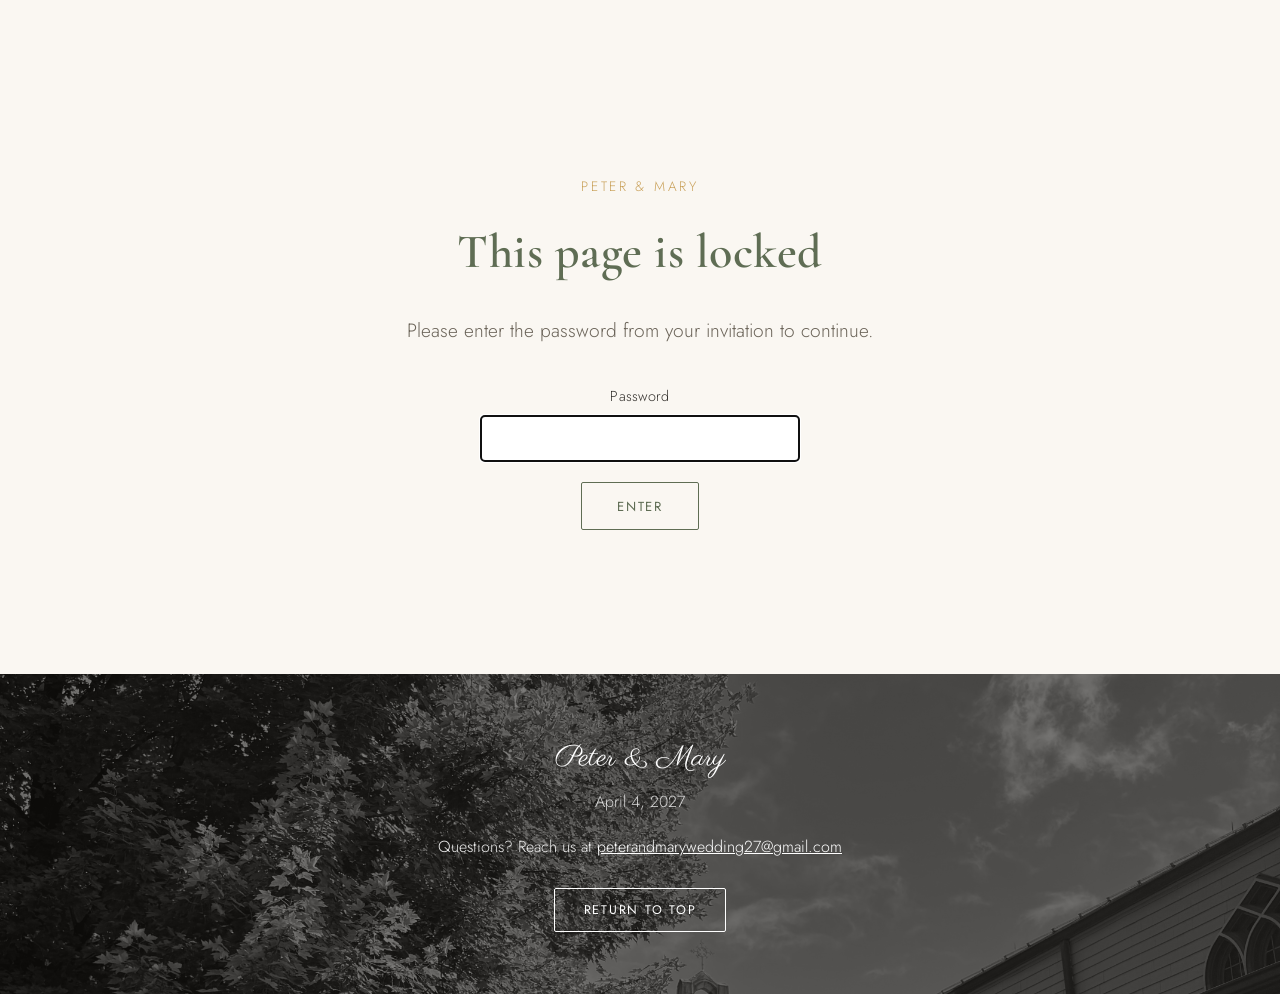
==== chase.html @ 4a9dd342 "Add a hidden pixel maze game: Get to the Altar Groom navigates a small hand-built maze to reach the " ====
<!DOCTYPE html>
<html lang="en">
<head>
  <script src="/assets/js/gate.js"></script>
  <meta charset="UTF-8" />
  <meta name="viewport" content="width=device-width, initial-scale=1.0" />
  <title>Get to the Altar | Peter &amp; Mary</title>
  <link rel="stylesheet" href="/assets/css/style.css" />
</head>
<body>
  <div data-include="/partials/nav.html"></div>

  <main>
    <section class="section">
      <div class="container">
        <p class="hero-eyebrow" style="text-align:center;">While You Wait</p>
        <h2 class="script" style="text-align:center;">Get to the Altar</h2>
        <p class="section-intro">Help the groom find his way to the bride. Arrow keys / WASD, or the buttons below on mobile.</p>

        <div class="game-stats">
          <span>Moves: <strong id="chase-moves">0</strong></span>
        </div>

        <div class="chase-board">
          <canvas id="chase-canvas"></canvas>
        </div>

        <div class="chase-dpad" aria-hidden="false">
          <span></span>
          <button class="btn btn-secondary" type="button" data-dir="up" aria-label="Move up">&uarr;</button>
          <span></span>
          <button class="btn btn-secondary" type="button" data-dir="left" aria-label="Move left">&larr;</button>
          <button class="btn btn-secondary" type="button" data-dir="down" aria-label="Move down">&darr;</button>
          <button class="btn btn-secondary" type="button" data-dir="right" aria-label="Move right">&rarr;</button>
        </div>

        <p class="game-win" id="chase-win" hidden>He made it! 🤍 See you at the altar, Peter &amp; Mary.</p>

        <p style="text-align:center; margin-top: 1.5rem;">
          <button class="btn btn-secondary" id="chase-restart" type="button">Restart</button>
        </p>
      </div>
    </section>
  </main>

  <div data-include="/partials/footer.html"></div>

  <script src="/assets/js/include.js"></script>
  <script src="/assets/js/nav.js"></script>
  <script src="/assets/js/chase.js"></script>
</body>
</html>
---- assets/css/style.css ----
@import url('https://fonts.googleapis.com/css2?family=Cormorant+Garamond:ital,wght@0,400;0,500;0,600;0,700;1,400;1,500&family=Jost:wght@300;400;500;600&family=Parisienne&display=swap');

:root {
  --color-bg: #faf7f2;
  --color-bg-alt: #ffffff;
  --color-text: #33302c;
  --color-text-soft: #6b6459;
  --color-primary: #7c8b6f;
  --color-primary-dark: #5f6d54;
  --color-sage-deep: #4a5640;
  --color-accent: #c9a15a;
  --color-blush: #ecdfd6;
  --color-border: #e3dcd0;
  --font-heading: 'Cormorant Garamond', Georgia, serif;
  --font-script: 'Parisienne', 'Brush Script MT', cursive;
  --font-body: 'Jost', 'Segoe UI', sans-serif;
  --max-width: 1080px;
  --paper-texture: url("data:image/svg+xml,%3Csvg xmlns='http://www.w3.org/2000/svg' width='200' height='200'%3E%3Cfilter id='n'%3E%3CfeTurbulence type='fractalNoise' baseFrequency='0.9' numOctaves='2' stitchTiles='stitch'/%3E%3CfeColorMatrix type='saturate' values='0'/%3E%3C/filter%3E%3Crect width='100%25' height='100%25' filter='url(%23n)' opacity='0.035'/%3E%3C/svg%3E");
}

* {
  box-sizing: border-box;
}

html {
  scroll-behavior: smooth;
}

body {
  margin: 0;
  background: var(--color-bg);
  color: var(--color-text);
  font-family: var(--font-body);
  font-weight: 300;
  line-height: 1.6;
}

h1, h2, h3, h4 {
  font-family: var(--font-heading);
  font-weight: 600;
  color: var(--color-primary-dark);
  margin: 0 0 0.5em;
  letter-spacing: 0.01em;
}

h1 { font-size: clamp(2.5rem, 6vw, 4rem); }
h2 { font-size: clamp(1.8rem, 4vw, 2.4rem); }
h3 { font-size: 1.4rem; }

p { margin: 0 0 1em; }

a { color: var(--color-primary-dark); }

.container {
  max-width: var(--max-width);
  margin: 0 auto;
  padding: 0 1.5rem;
}

/* Script accent heading, paired under a .hero-eyebrow kicker */
.script {
  font-family: var(--font-script);
  font-weight: 400;
  font-size: clamp(2.6rem, 6vw, 3.8rem);
  letter-spacing: 0;
  line-height: 1.15;
  color: var(--color-primary-dark);
  margin: 0 0 0.4em;
}

/* Header / nav */
.site-header {
  position: fixed;
  top: 0;
  left: 0;
  right: 0;
  z-index: 50;
  background: rgba(250, 247, 242, 0.95);
  backdrop-filter: blur(6px);
  border-bottom: 1px solid var(--color-border);
  transition: background 0.3s ease, border-color 0.3s ease;
}

.site-header--overlay {
  background: transparent;
  border-bottom-color: transparent;
  backdrop-filter: none;
}

.site-header-inner {
  position: relative;
  display: grid;
  grid-template-columns: 1fr auto 1fr;
  align-items: center;
  gap: 2.5rem;
  padding-top: 1.2rem;
  padding-bottom: 1.2rem;
}

.brand {
  order: 2;
  justify-self: center;
  font-family: var(--font-script);
  font-size: 2.3rem;
  font-weight: 400;
  color: var(--color-primary-dark);
  text-decoration: none;
  flex: none;
}

.site-header--overlay .brand {
  color: #fff;
}

/* Enlarge the "&" tap target invisibly, since it takes 5 quick clicks
   to find the hidden game and it's a small character to hit precisely. */
#brand-amp {
  display: inline-flex;
  align-items: center;
  justify-content: center;
  min-width: 2.75rem;
  min-height: 2.75rem;
  margin: -1rem -0.75rem;
}

.nav-toggle {
  display: none;
  flex-direction: column;
  gap: 5px;
  background: none;
  border: none;
  cursor: pointer;
  padding: 0.5rem;
  position: absolute;
  right: 1.5rem;
  top: 50%;
  transform: translateY(-50%);
}

.nav-toggle span {
  width: 24px;
  height: 2px;
  background: var(--color-text);
}

.site-header--overlay .nav-toggle span {
  background: #fff;
}

.site-nav-links {
  display: contents;
}

.site-nav-left { order: 1; justify-self: end; }
.site-nav-right { order: 3; justify-self: start; }

.site-nav ul {
  display: flex;
  gap: 1.4rem;
  list-style: none;
  margin: 0;
  padding: 0;
}

.site-nav a {
  text-decoration: none;
  color: var(--color-text);
  font-family: var(--font-heading);
  font-size: 1.1rem;
  letter-spacing: 0.12em;
  text-transform: uppercase;
  padding-bottom: 4px;
  border-bottom: 1px solid transparent;
}

.site-header--overlay .site-nav a {
  color: #fff;
}

.site-nav a:hover,
.site-nav a.active {
  color: var(--color-primary-dark);
  border-bottom-color: var(--color-accent);
}

.site-header--overlay .site-nav a:hover,
.site-header--overlay .site-nav a.active {
  color: #fff;
  border-bottom-color: #fff;
}

@media (max-width: 720px) {
  .site-header-inner {
    display: flex;
    flex-wrap: wrap;
    justify-content: center;
  }

  .brand { order: 0; justify-self: auto; }

  .nav-toggle { display: flex; }

  .site-nav-links {
    display: block;
    order: 3;
    flex-basis: 100%;
    width: 100%;
  }

  .site-nav-left,
  .site-nav-right {
    display: none;
    width: 100%;
  }

  .site-nav-links.open .site-nav-left,
  .site-nav-links.open .site-nav-right {
    display: block;
  }

  .site-nav ul {
    flex-direction: column;
    gap: 0;
    padding-bottom: 1rem;
  }

  .site-nav li {
    border-top: 1px solid var(--color-border);
  }

  .site-nav a {
    display: block;
    padding: 0.85rem 0;
  }

  .site-header--overlay .site-nav li {
    border-top-color: rgba(255, 255, 255, 0.25);
  }
}

/* Fixed header offset — every page pushes content down, except the
   full-bleed hero page which wants the header to float over the photo. */
main {
  padding-top: 96px;
}

body.has-hero-photo main {
  padding-top: 0;
}

/* Footer: full-bleed black-and-white church photo on every page */
.site-footer--photo {
  position: relative;
  overflow: hidden;
  margin-top: 4rem;
  min-height: 320px;
  display: flex;
  align-items: center;
  justify-content: center;
  padding: 3rem 1.5rem;
  text-align: center;
}

.site-footer-bg {
  position: absolute;
  inset: 0;
  width: 100%;
  height: 100%;
  object-fit: cover;
  filter: grayscale(100%);
  z-index: 0;
}

.site-footer-overlay {
  position: absolute;
  inset: 0;
  background: rgba(20, 19, 16, 0.55);
  z-index: 1;
}

.site-footer-content {
  position: relative;
  z-index: 2;
}

.site-footer-content .brand {
  display: block;
  margin-bottom: 0.4rem;
  font-size: 1.8rem;
  color: #fff;
}

.site-footer-date {
  color: rgba(255, 255, 255, 0.8);
  margin-bottom: 1.25rem;
}

.site-footer-contact {
  color: rgba(255, 255, 255, 0.9);
  margin-bottom: 1.75rem;
}

.site-footer-contact a {
  color: #fff;
}

.back-to-top {
  display: inline-block;
  padding: 0.75rem 1.8rem;
  background: transparent;
  border: 1px solid #fff;
  color: #fff;
  font-family: var(--font-body);
  font-size: 0.78rem;
  letter-spacing: 0.14em;
  text-transform: uppercase;
  cursor: pointer;
  border-radius: 2px;
  transition: background 0.2s ease, color 0.2s ease;
}

.back-to-top:hover {
  background: #fff;
  color: var(--color-primary-dark);
}

/* Hero */
.hero {
  text-align: center;
  padding: 5rem 1.5rem 4rem;
}

.hero-eyebrow {
  text-transform: uppercase;
  letter-spacing: 0.2em;
  font-size: 0.85rem;
  color: var(--color-accent);
  margin-bottom: 1rem;
}

.hero-date {
  font-size: 1.2rem;
  color: var(--color-text-soft);
  margin-bottom: 2.5rem;
}

/* Full-bleed photo hero (home page) */
.hero--photo {
  position: relative;
  min-height: 88vh;
  display: flex;
  align-items: center;
  justify-content: center;
  padding: 8rem 1.5rem 4rem;
  overflow: hidden;
}

.hero--short {
  min-height: 0;
  padding: 3.5rem 1.5rem;
}

.hero-bg {
  position: absolute;
  inset: 0;
  width: 100%;
  height: 100%;
  object-fit: cover;
  object-position: center 25%;
  filter: grayscale(100%);
  z-index: 0;
}

.hero-bg--color {
  filter: none;
}

/* Slow zoom-out on first load, like a reverse Ken Burns effect */
@keyframes heroZoomOut {
  from {
    transform: scale(1.15);
  }
  to {
    transform: scale(1);
  }
}

.hero-bg--zoom {
  animation: heroZoomOut 9s ease-out forwards;
}

@media (prefers-reduced-motion: reduce) {
  .hero-bg--zoom {
    animation: none;
  }
}

.hero-overlay {
  position: absolute;
  inset: 0;
  background: linear-gradient(180deg, rgba(30, 28, 22, 0.32) 0%, rgba(30, 28, 22, 0.5) 100%);
  z-index: 1;
}

.hero-content {
  position: relative;
  z-index: 2;
  width: 100%;
  flex: none;
}

.hero--photo .hero-eyebrow {
  color: #fff;
  opacity: 0.9;
  font-size: 1.15rem;
}

.hero--photo h1 {
  color: #fff;
  font-size: clamp(3.8rem, 11vw, 7.5rem);
}

.hero--photo .hero-date {
  color: rgba(255, 255, 255, 0.85);
  font-size: 1.65rem;
}

/* Countdown */
.countdown {
  display: flex;
  justify-content: center;
  gap: 1.5rem;
  flex-wrap: wrap;
  margin: 2rem 0;
}

.countdown-unit {
  background: var(--color-bg-alt);
  border: 1px solid var(--color-border);
  border-radius: 4px;
  padding: 1rem 1.4rem;
  min-width: 90px;
}

.countdown-unit strong {
  display: block;
  font-family: var(--font-heading);
  font-size: 2.2rem;
  color: var(--color-primary-dark);
}

.countdown-unit span {
  font-size: 0.75rem;
  text-transform: uppercase;
  letter-spacing: 0.08em;
  color: var(--color-text-soft);
}

.countdown-done {
  font-family: var(--font-heading);
  font-size: 1.6rem;
  color: var(--color-primary-dark);
}

.hero--photo .countdown-unit {
  background: rgba(255, 255, 255, 0.12);
  border-color: rgba(255, 255, 255, 0.4);
  backdrop-filter: blur(4px);
}

.hero--photo .countdown-unit strong,
.hero--photo .countdown-unit span {
  color: #fff;
}

.hero--photo .countdown-unit span {
  opacity: 0.8;
}

/* Plain countdown (no card backgrounds) — used on the countdown photo section */
.countdown--plain {
  gap: 0.5rem;
  align-items: flex-start;
}

.countdown--plain .countdown-unit {
  position: relative;
  background: none;
  border: none;
  padding: 0 0.6rem;
  min-width: 0;
}

.countdown--plain .countdown-unit strong {
  font-size: clamp(2.3rem, 6vw, 3.8rem);
  line-height: 1;
}

.countdown--plain .countdown-unit:not(:last-child)::after {
  content: ':';
  position: absolute;
  top: -0.05em;
  right: -0.6rem;
  font-family: var(--font-heading);
  font-size: clamp(2.3rem, 6vw, 3.8rem);
  line-height: 1;
  color: inherit;
}

/* Envelope + card + polaroid */
.envelope-wrap {
  text-align: center;
  padding: 1rem 0 0.5rem;
}

.envelope {
  position: relative;
  width: min(460px, 90%);
  aspect-ratio: 4096 / 3072;
  margin: 0 auto 3.5rem;
  filter: drop-shadow(0 16px 26px rgba(51, 48, 44, 0.25));
}

/* Real photographed envelope graphic — see SETUP.md for how to swap it */
.envelope-photo {
  position: absolute;
  inset: 0;
  width: 100%;
  height: 100%;
  object-fit: contain;
  z-index: 1;
}

/* Text overlaid on the blank card in the photo */
.envelope-card {
  position: absolute;
  z-index: 2;
  top: 24%;
  left: 50%;
  width: 34%;
  transform: translateX(-50%);
  text-align: center;
}

.envelope-card p {
  margin: 0 0 0.3em;
}

.envelope-names {
  font-family: var(--font-heading);
  font-size: clamp(1rem, 2.6vw, 1.4rem);
  letter-spacing: 0.06em;
  color: var(--color-primary-dark);
}

.envelope-date {
  font-family: var(--font-heading);
  font-style: italic;
  color: var(--color-text-soft);
  font-size: clamp(0.8rem, 2vw, 1rem);
}

.envelope-venue {
  font-size: clamp(0.65rem, 1.6vw, 0.78rem);
  color: var(--color-text-soft);
}

.envelope-monogram {
  position: absolute;
  z-index: 2;
  left: 50%;
  bottom: 6%;
  transform: translateX(-50%);
  margin: 0;
  font-family: var(--font-script);
  font-size: clamp(1.1rem, 3vw, 1.5rem);
  color: var(--color-primary-dark);
}

.polaroid {
  position: absolute;
  z-index: 3;
  right: -2%;
  bottom: -8%;
  width: 30%;
  background: var(--color-bg-alt);
  padding: 6px 6px 20px;
  box-shadow: 0 12px 22px rgba(51, 48, 44, 0.22);
  transform: rotate(6deg);
}

.polaroid img {
  width: 100%;
  display: block;
}

/* Scroll reveal animations */
.reveal {
  opacity: 0;
  transform: translateY(28px);
  transition: opacity 0.7s ease, transform 0.7s ease;
}

.reveal-left {
  transform: translateX(-50px);
}

.reveal-right {
  transform: translateX(50px);
}

.reveal.reveal-visible {
  opacity: 1;
  transform: none;
}

@media (prefers-reduced-motion: reduce) {
  .reveal {
    opacity: 1;
    transform: none;
    transition: none;
  }
}

/* Framed circular photo (used inline within a section, e.g. Our Story) */
.framed-photo {
  width: 220px;
  height: 220px;
  margin: 2.5rem auto 0;
  border-radius: 50%;
  overflow: hidden;
  border: 4px solid var(--color-bg-alt);
  box-shadow: 0 8px 24px rgba(51, 48, 44, 0.15);
}

.framed-photo img {
  width: 100%;
  height: 100%;
  object-fit: cover;
  display: block;
}

.framed-photo .placeholder-box {
  width: 100%;
  height: 100%;
  min-height: 0;
  border-radius: 50%;
}

/* Large rectangular framed photo (e.g. the "Just Us" home page feature) */
.feature-photo {
  width: min(660px, 88%);
  aspect-ratio: 4 / 5;
  margin: 2.5rem auto 0;
  overflow: hidden;
  border-radius: 4px;
  border: 8px solid var(--color-bg-alt);
  box-shadow: 0 14px 32px rgba(51, 48, 44, 0.2);
}

.feature-photo img {
  width: 100%;
  height: 100%;
  object-fit: cover;
  object-position: center 20%;
  display: block;
}

/* Anchor targets: offset for the sticky header */
main section[id] {
  scroll-margin-top: 96px;
}

/* Sections */
.section {
  padding: 3.5rem 0;
}

.section--alt {
  background: var(--color-bg-alt);
}

.section--paper {
  background-color: var(--color-bg);
  background-image: var(--paper-texture);
}

.section--sage {
  background-color: var(--color-sage-deep);
  background-image: var(--paper-texture);
  color: rgba(255, 255, 255, 0.9);
}

.section--sage h2,
.section--sage .script {
  color: #fff;
}

.section--sage .hero-eyebrow {
  color: rgba(255, 255, 255, 0.75);
}

.section--sage .section-intro {
  color: rgba(255, 255, 255, 0.85);
}

.section-intro {
  max-width: 640px;
  margin: 0 auto 2.5rem;
  text-align: center;
  color: var(--color-text-soft);
}

/* Buttons */
.btn {
  display: inline-block;
  padding: 0.85rem 2.2rem;
  background: transparent;
  color: var(--color-primary-dark);
  border: 1px solid var(--color-primary-dark);
  border-radius: 2px;
  text-decoration: none;
  font-family: var(--font-body);
  font-size: 0.82rem;
  letter-spacing: 0.14em;
  text-transform: uppercase;
  cursor: pointer;
  transition: background 0.2s ease, color 0.2s ease;
}

.btn:hover {
  background: var(--color-primary-dark);
  color: #fff;
}

.btn-secondary {
  color: var(--color-text);
  border: 1px solid var(--color-border);
}

.btn-secondary:hover {
  background: var(--color-primary-dark);
  border-color: var(--color-primary-dark);
  color: #fff;
}

.hero--photo .btn {
  border-color: #fff;
  color: #fff;
}

.hero--photo .btn:hover {
  background: #fff;
  color: var(--color-primary-dark);
}

.hero--photo .btn-secondary {
  border-color: rgba(255, 255, 255, 0.7);
  color: #fff;
}

.hero--photo .btn-secondary:hover {
  background: #fff;
  color: var(--color-primary-dark);
}

/* Cards / grids */
.grid {
  display: grid;
  gap: 1.75rem;
  grid-template-columns: repeat(auto-fit, minmax(240px, 1fr));
}

.card {
  background: var(--color-bg-alt);
  border: 1px solid var(--color-border);
  border-radius: 4px;
  padding: 1.75rem;
  text-align: center;
}

.card h3 {
  margin-bottom: 0.5rem;
}

/* Placeholder / TODO callouts */
.placeholder-box {
  border: 2px dashed var(--color-border);
  border-radius: 10px;
  background: #f2ede4;
  color: var(--color-text-soft);
  display: flex;
  align-items: center;
  justify-content: center;
  min-height: 160px;
  font-size: 0.9rem;
  text-align: center;
  padding: 1rem;
}

.todo-note {
  display: inline-block;
  margin-top: 0.75rem;
  padding: 0.6rem 1rem;
  border: 1px dashed var(--color-accent);
  border-radius: 8px;
  background: #fbf3e3;
  color: #8a6a24;
  font-size: 0.85rem;
}

/* Details / schedule */
.schedule {
  list-style: none;
  margin: 0;
  padding: 0;
  max-width: 640px;
  margin: 0 auto;
}

.schedule li {
  display: flex;
  align-items: flex-start;
  gap: 1.25rem;
  padding: 1.25rem 0;
  border-bottom: 1px solid var(--color-border);
}

.schedule-icon {
  flex: none;
  width: 34px;
  height: 34px;
  color: var(--color-primary-dark);
}

.schedule-icon svg {
  width: 100%;
  height: 100%;
  stroke: currentColor;
  fill: none;
  stroke-width: 1.3;
}

.schedule time {
  font-family: var(--font-heading);
  font-weight: 600;
  color: var(--color-primary-dark);
  min-width: 90px;
}

.faq {
  max-width: 700px;
  margin: 0 auto;
}

.faq-item {
  border-bottom: 1px solid var(--color-border);
  padding: 1.25rem 0;
}

.faq-item h3 {
  margin-bottom: 0.4rem;
}

.placeholder-text {
  font-style: italic;
  color: var(--color-text-soft);
}

/* Gallery: polaroid-style tilted photos */
.gallery-grid {
  display: grid;
  gap: 2rem 1.5rem;
  grid-template-columns: repeat(auto-fill, minmax(220px, 1fr));
  padding: 1rem 0 2rem;
}

.gallery-item {
  position: relative;
  border: none;
  padding: 10px 10px 40px;
  cursor: pointer;
  background: var(--color-bg-alt);
  text-align: left;
  border-radius: 2px;
  overflow: visible;
  box-shadow: 0 10px 20px rgba(51, 48, 44, 0.18);
  transform: rotate(var(--tilt, -1.5deg));
  transition: transform 0.2s ease, box-shadow 0.2s ease;
}

.gallery-item:nth-child(3n+1) { --tilt: -2deg; }
.gallery-item:nth-child(3n+2) { --tilt: 1.5deg; }
.gallery-item:nth-child(3n+3) { --tilt: -1deg; }

.gallery-item:hover,
.gallery-item:focus-visible {
  transform: rotate(0deg) scale(1.04);
  box-shadow: 0 16px 28px rgba(51, 48, 44, 0.25);
  z-index: 2;
}

.gallery-item img {
  width: 100%;
  height: 220px;
  object-fit: cover;
  display: block;
}

.gallery-item .placeholder-box {
  height: 220px;
  border-radius: 0;
}

.gallery-item figcaption {
  position: absolute;
  bottom: 10px;
  left: 10px;
  right: 10px;
  padding-top: 0.4rem;
  font-family: var(--font-script);
  font-size: 1.15rem;
  text-align: center;
  color: var(--color-text-soft);
}

.lightbox {
  position: fixed;
  inset: 0;
  background: rgba(30, 27, 22, 0.9);
  display: none;
  align-items: center;
  justify-content: center;
  z-index: 100;
  padding: 2rem;
}

.lightbox.open {
  display: flex;
}

.lightbox-content {
  max-width: 90vw;
  max-height: 85vh;
  text-align: center;
}

.lightbox-image {
  max-width: 100%;
  max-height: 75vh;
  border-radius: 8px;
}

.lightbox-caption {
  color: #fff;
  margin-top: 1rem;
  font-family: var(--font-script);
  font-size: 1.3rem;
}

.lightbox-close {
  position: absolute;
  top: 1.5rem;
  right: 1.5rem;
  background: none;
  border: none;
  color: #fff;
  font-size: 2rem;
  cursor: pointer;
  line-height: 1;
}

/* Forms */
.form {
  max-width: 560px;
  margin: 0 auto;
}

.form-row {
  margin-bottom: 1.25rem;
}

.form-row label {
  display: block;
  margin-bottom: 0.4rem;
  font-size: 0.9rem;
  letter-spacing: 0.02em;
}

.form-row input[type="text"],
.form-row input[type="number"],
.form-row input[type="password"],
.form-row select,
.form-row textarea {
  width: 100%;
  padding: 0.7rem 0.9rem;
  border: 1px solid var(--color-border);
  border-radius: 4px;
  font-family: var(--font-body);
  font-size: 1rem;
  background: var(--color-bg-alt);
  color: var(--color-text);
}

.form-row textarea {
  min-height: 100px;
  resize: vertical;
}

.radio-group {
  display: flex;
  gap: 1.5rem;
}

.radio-group label {
  display: flex;
  align-items: center;
  gap: 0.4rem;
  font-size: 1rem;
}

.form-status {
  margin-top: 1rem;
  font-size: 0.95rem;
}

.form-status.success {
  color: var(--color-primary-dark);
}

.form-status.error {
  color: #a04444;
}

/* Password gate */
.password-form {
  max-width: 320px;
}

.password-form .form-row {
  text-align: center;
}

.password-form input[type="password"] {
  text-align: center;
}

/* Game */
.game-stats {
  display: flex;
  justify-content: center;
  gap: 2rem;
  margin-bottom: 1.5rem;
  font-size: 0.95rem;
  color: var(--color-text-soft);
}

.game-board {
  display: grid;
  grid-template-columns: repeat(4, 1fr);
  gap: 0.75rem;
  max-width: 480px;
  margin: 0 auto;
}

.game-card {
  aspect-ratio: 1;
  perspective: 800px;
  background: none;
  border: none;
  padding: 0;
  cursor: pointer;
}

.game-card-inner {
  position: relative;
  width: 100%;
  height: 100%;
  transform-style: preserve-3d;
  transition: transform 0.4s ease;
  display: block;
}

.game-card.flipped .game-card-inner,
.game-card.matched .game-card-inner {
  transform: rotateY(180deg);
}

.game-card-back,
.game-card-front {
  position: absolute;
  inset: 0;
  border-radius: 10px;
  display: flex;
  align-items: center;
  justify-content: center;
  backface-visibility: hidden;
  font-size: 2rem;
}

.game-card-back {
  background: var(--color-primary);
}

.game-card-front {
  background: var(--color-bg-alt);
  border: 1px solid var(--color-border);
  transform: rotateY(180deg);
}

.game-card.matched .game-card-front {
  background: var(--color-blush);
}

.game-win {
  text-align: center;
  margin-top: 1.5rem;
  font-family: var(--font-heading);
  font-size: 1.4rem;
  color: var(--color-primary-dark);
}

.chase-board {
  display: flex;
  justify-content: center;
}

.chase-board canvas {
  max-width: 100%;
  height: auto;
  border: 1px solid var(--color-border);
  border-radius: 8px;
  image-rendering: pixelated;
}

.chase-dpad {
  display: grid;
  grid-template-columns: repeat(3, 3rem);
  grid-template-rows: repeat(2, 3rem);
  gap: 0.5rem;
  justify-content: center;
  margin: 1.5rem auto 0;
}

.chase-dpad button {
  padding: 0;
  display: flex;
  align-items: center;
  justify-content: center;
  font-size: 1.2rem;
}

@media (min-width: 720px) {
  .chase-dpad {
    display: none;
  }
}
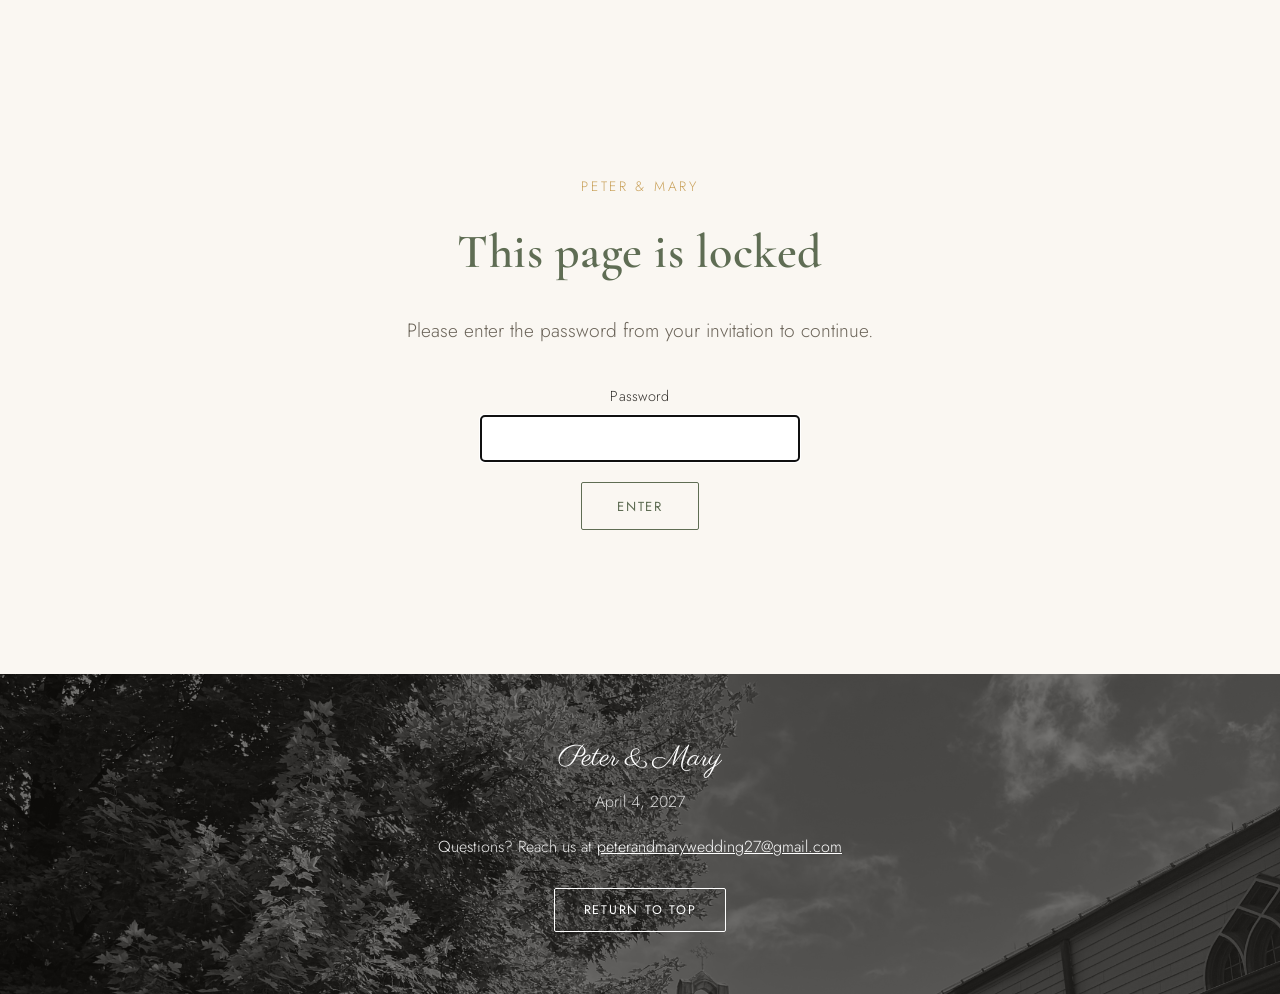
==== commit 5b63c633: "Rework chase game into 3 escalating levels, drop the pointless maze Removed the hedge maze that led " ====
--- a/chase.html
+++ b/chase.html
@@ -15,14 +15,20 @@
       <div class="container">
         <p class="hero-eyebrow" style="text-align:center;">While You Wait</p>
         <h2 class="script" style="text-align:center;">Get to the Altar</h2>
-        <p class="section-intro">Help the groom find his way to the bride. Arrow keys / WASD, or the buttons below on mobile.</p>
+        <p class="section-intro">Help the groom cross the reception lawn to the bride through three rounds of wandering guests - mind the crowd. Arrow keys / WASD, or the buttons below on mobile.</p>
+
+        <p class="chase-level" id="chase-level">Level 1</p>
 
         <div class="game-stats">
-          <span>Moves: <strong id="chase-moves">0</strong></span>
+          <span>Time: <strong id="chase-time">0</strong>s</span>
+          <span>Bumps: <strong id="chase-bumps">0</strong></span>
         </div>
 
         <div class="chase-board">
-          <canvas id="chase-canvas"></canvas>
+          <div class="chase-stage">
+            <canvas id="chase-canvas"></canvas>
+            <div class="chase-confetti" id="chase-confetti" aria-hidden="true"></div>
+          </div>
         </div>
 
         <div class="chase-dpad" aria-hidden="false">
@@ -34,9 +40,10 @@
           <button class="btn btn-secondary" type="button" data-dir="right" aria-label="Move right">&rarr;</button>
         </div>
 
-        <p class="game-win" id="chase-win" hidden>He made it! 🤍 See you at the altar, Peter &amp; Mary.</p>
+        <p class="game-win" id="chase-win" hidden></p>
 
         <p style="text-align:center; margin-top: 1.5rem;">
+          <button class="btn" id="chase-next" type="button" hidden>Next Level</button>
           <button class="btn btn-secondary" id="chase-restart" type="button">Restart</button>
         </p>
       </div>
--- a/assets/css/style.css
+++ b/assets/css/style.css
@@ -123,6 +123,18 @@
   margin: -1rem -0.75rem;
 }
 
+/* Same trick, smaller footer text: a second hidden way to find the
+   pixel-maze game via the footer's "&". */
+#footer-amp {
+  display: inline-flex;
+  align-items: center;
+  justify-content: center;
+  min-width: 2.25rem;
+  min-height: 2.25rem;
+  margin: -0.75rem -0.6rem;
+  cursor: pointer;
+}
+
 .nav-toggle {
   display: none;
   flex-direction: column;
@@ -1058,8 +1070,8 @@
 .game-board {
   display: grid;
   grid-template-columns: repeat(4, 1fr);
-  gap: 0.75rem;
-  max-width: 480px;
+  gap: 1rem;
+  max-width: 600px;
   margin: 0 auto;
 }
 
@@ -1095,7 +1107,7 @@
   align-items: center;
   justify-content: center;
   backface-visibility: hidden;
-  font-size: 2rem;
+  font-size: 2.5rem;
 }
 
 .game-card-back {
@@ -1120,17 +1132,81 @@
   color: var(--color-primary-dark);
 }
 
+.chase-level {
+  text-align: center;
+  font-family: var(--font-heading);
+  font-size: 1.1rem;
+  color: var(--color-primary-dark);
+  margin-bottom: 0.75rem;
+}
+
 .chase-board {
   display: flex;
   justify-content: center;
 }
 
+.chase-stage {
+  position: relative;
+  display: inline-block;
+  max-width: 100%;
+}
+
 .chase-board canvas {
+  display: block;
   max-width: 100%;
   height: auto;
   border: 1px solid var(--color-border);
   border-radius: 8px;
   image-rendering: pixelated;
+}
+
+.chase-confetti {
+  position: absolute;
+  inset: 0;
+  overflow: hidden;
+  pointer-events: none;
+  border-radius: 8px;
+}
+
+.confetti-heart {
+  position: absolute;
+  top: -20px;
+  width: 12px;
+  height: 12px;
+  background: var(--heart-color, var(--color-accent));
+  transform: rotate(-45deg);
+  animation: confettiFall linear forwards;
+}
+
+.confetti-heart::before,
+.confetti-heart::after {
+  content: '';
+  position: absolute;
+  width: 12px;
+  height: 12px;
+  border-radius: 50%;
+  background: inherit;
+}
+
+.confetti-heart::before {
+  top: -6px;
+  left: 0;
+}
+
+.confetti-heart::after {
+  top: 0;
+  left: 6px;
+}
+
+@keyframes confettiFall {
+  0% {
+    transform: translateY(0) rotate(-45deg);
+    opacity: 1;
+  }
+  100% {
+    transform: translateY(var(--fall-distance, 400px)) rotate(300deg);
+    opacity: 0;
+  }
 }
 
 .chase-dpad {
